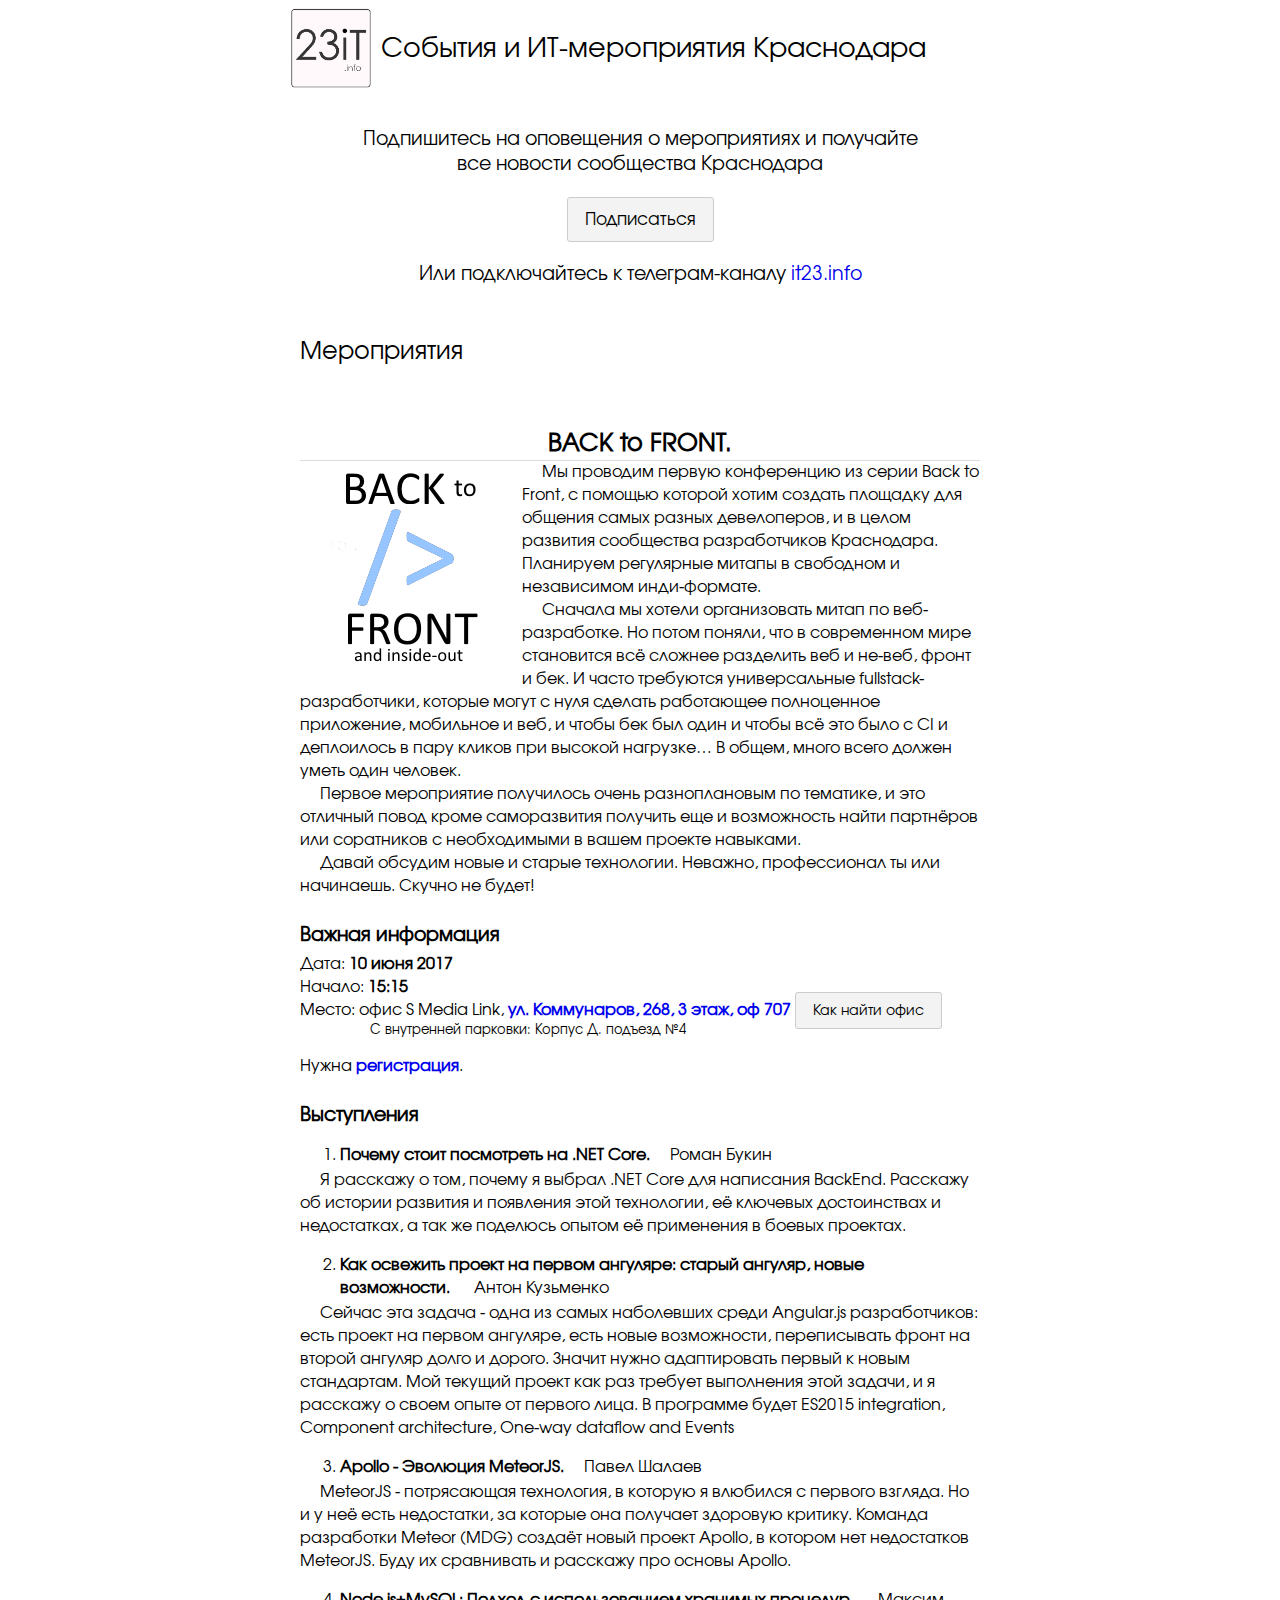
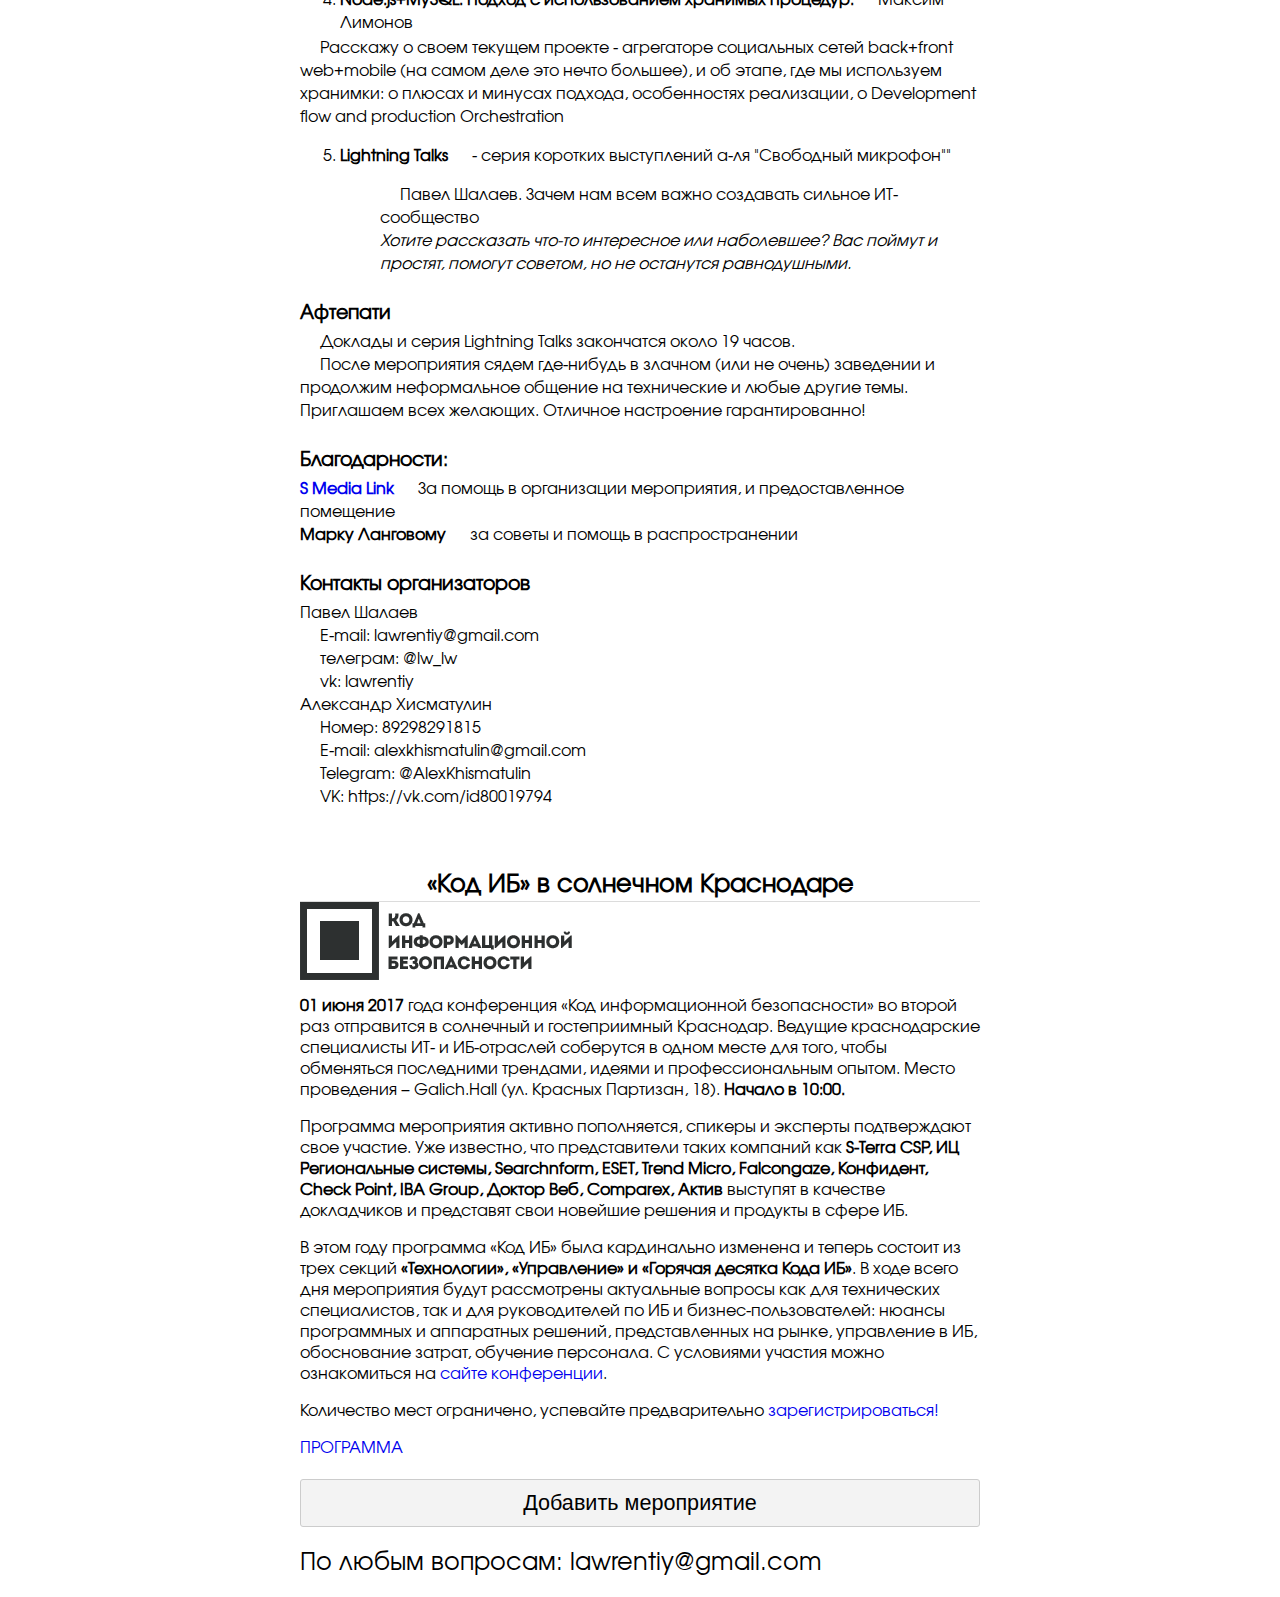
==== index.html @ 142857dc "Add anchors to list items" ====
<html lang="ru-RU">
<head>
	<meta charset="UTF-8">
	<link rel="icon" href="./23it.ico" sizes="32x32">

	<meta property="og:locale" content="ru_RU"/>
	<meta property="og:type" content="article"/>
	<meta property="og:title" content="Back to front"/>
	<meta property="og:description" content="Первый митап краснодарского ИТ-сообщества. Будет интересно"/>
	<meta property="og:image" content="http://23it.info/23it.png"/>
	<meta property="og:url" content="http://23it.info"/>
	<meta property="og:site_name" content="23IT: Краснодарское ИТ-сообщество"/>
</head>
<body>
<div class="container1">
	<div class="container2">
		<div style="display: flex; align-items: center;">
			<div class="it23"></div>
			<div style="padding: 10px; font-size: 27px;">События и ИТ-мероприятия Краснодара</div>
		</div>
		<div style="display: flex; flex-direction: column; align-items: center; width: 80%; align-self: center; text-align: center; margin: 2em; font-size: 120%;">
			<div>Подпишитесь на оповещения о мероприятиях и получайте все новости сообщества Краснодара </div>
			<div class="subscribe-holder" style="display: flex;">
				<a href="https://goo.gl/forms/VqFFEmvRSk7xBGdH3" class="button">Подписаться</a>
			</div>
			<div>Или подключайтесь к телеграм-каналу <a href="https://t.me/info23it">it23.info</a></div>
		</div>

		<div class="events-title">Мероприятия</div>
		<div class="events-list">
			<div class="event-item" id="back-to-front">
				<div class="event-title">
					BACK to FRONT.
				</div>
				<div class="event-image">
					<img src="./event1.png">
				</div>
				<style>
					.c14 {
						font-weight: 600;
					}
					.c2 {
						line-height: 23px;
						margin: 0px;
					}
					.c11 {
						margin-bottom: 2px;
					}
					.c5 {
						margin-top: 25px;
						margin-bottom: 5px;
					}
					.c2 .c0 {
						padding-left: 20px;
					}
				</style>
				<p class="c2"><span class="c0">Мы проводим первую конференцию из серии Back to Front, с помощью которой хотим создать площадку для общения самых разных девелоперов, и в целом развития сообщества разработчиков Краснодара. Планируем регулярные митапы в свободном и независимом инди-формате.</span>
				<p class="c2"><span class="c0">Сначала мы хотели организовать митап по веб-разработке. Но потом поняли, что в современном мире становится всё сложнее разделить веб и не-веб, фронт и бек. И часто требуются универсальные fullstack-разработчики, которые могут с нуля сделать работающее полноценное приложение, мобильное и веб, и чтобы бек был один и чтобы всё это было с CI и деплоилось в пару кликов при высокой нагрузке… В общем, много всего должен уметь один человек.</span>
				</p>
				<p class="c2"><span class="c0">Первое мероприятие получилось очень разноплановым по тематике, и это отличный повод кроме саморазвития получить еще и возможность найти партнёров или соратников с необходимыми в вашем проекте навыками.</span>
				</p>
				<p class="c2"><span class="c0">Давай обсудим новые и старые технологии. Неважно, профессионал ты или начинаешь. Скучно не будет!</span>
				</p>
				<h3 class="c5" id="h.zdnofa4rk8dm"><span class="c7">Важная информация</span></h3>
				<p class="c2"><span>Дата: </span><span class="c14 c17 c20">10 июня 2017</span></p>
				<p class="c2"><span>Начало: </span><span class="c14 c17">15:15</span></p>
				<p class="c2"><span>Место: офис S Media Link, </span><span class="c19 c14"><a class="c8"
				href="https://www.google.com/url?q=https://yandex.ru/maps/-/C6B2ZXky&amp;sa=D&amp;ust=1495154157130000&amp;usg=AFQjCNEn-ondXRL7zR66gYAiQMS7iWRsRQ">ул. Коммунаров, 268, 3 этаж, оф 707</a></span> <a href="./s-media-link-entrance.jpg" class="button">Как найти офис</a>
					<div style="display: inline; margin-left: 70px; font-size: 80%">
						С внутренней парковки: Корпус Д. подъезд №4
					</div>
				</p>
				<p class="c2"><span class="c22">Нужна </span><span class="c19 c14 c22"><a class="c8"
																						  href="https://www.google.com/url?q=https://goo.gl/forms/IW6E6PaaRt15fTJz1&amp;sa=D&amp;ust=1495154157131000&amp;usg=AFQjCNGJ_sB2n3JorK8NePgjfM66gRia4Q">регистрация</a></span><span
						class="c20 c21">.</span></p>
				<h3 class="c5" id="h.siu2spj5l61l"><span class="c7">Выступления</span></h3>
				<ol class="c11 lst-kix_2fzmfdic7xq2-0 start" start="1">
					<li class="c2 c3"><span class="c14">Почему стоит посмотреть на .NET Core.</span><span class="c0">Роман Букин</span>
					</li>
				</ol>
				<p class="c2"><span class="c0">Я расскажу о том, почему я выбрал .NET Core для написания BackEnd. Расскажу об истории развития и появления этой технологии, её ключевых достоинствах и недостатках, а так же поделюсь опытом её применения в боевых проектах.</span>
				</p>
				<ol class="c11 lst-kix_2fzmfdic7xq2-0" start="2">
					<li class="c2 c3"><span
							class="c14">Как освежить проект на первом ангуляре: старый ангуляр, новые возможности.</span><span
							class="c0">&nbsp;Антон Кузьменко</span></li>
				</ol>
				<p class="c2"><span
						class="c0">Сейчас эта задача - одна из самых наболевших среди Angular.js  разработчиков: есть проект на первом ангуляре, есть новые возможности, переписывать фронт на второй ангуляр долго и дорого. Значит нужно адаптировать первый к новым стандартам. Мой текущий проект как раз требует выполнения этой задачи, и я расскажу о своем опыте от первого лица. В программе будет ES2015 integration, Component architecture, One-way dataflow and Events</span></p>
				<ol class="c11 lst-kix_2fzmfdic7xq2-0" start="3">
					<li class="c2 c3"><span class="c14">Apollo - Эволюция MeteorJS.</span><span class="c0">Павел Шалаев</span></li>
				</ol>
				<p class="c2"><span class="c0">MeteorJS - потрясающая технология, в которую я влюбился с первого взгляда. Но и у неё есть недостатки, за которые она получает здоровую критику. Команда разработки Meteor (MDG) создаёт новый проект Apollo, в котором нет недостатков MeteorJS. Буду их сравнивать и расскажу про основы Apollo.</span>
				</p>
				<ol class="c11 lst-kix_2fzmfdic7xq2-0" start="4">
					<li class="c2 c3"><span class="c14">Node.js+MySQL: Подход с использованием хранимых процедур.</span><span class="c0"> Максим Лимонов</span>
					</li>
				</ol>
				<p class="c2"><span class="c0">Расскажу о своем текущем проекте - агрегаторе социальных сетей back+front web+mobile (на самом деле это нечто большее), и об этапе, где мы используем хранимки: о плюсах и минусах подхода, особенностях реализации, о Development flow and production Orchestration</span>
				</p>
				<ol class="c11 lst-kix_2fzmfdic7xq2-0" start="5">
					<li class="c2 c3"><span class="c14">Lightning Talks</span><span class="c0">&nbsp;- серия коротких выступлений а-ля "Свободный микрофон""</span>
					</li>
				</ol>
				<ol class="c11 lst-kix_2fzmfdic7xq2-1 start" start="1">
					<ul class="c2 c15"><span class="c0">Павел Шалаев. Зачем нам всем важно создавать сильное ИТ-сообщество</span></ul>
					<ul class="c2 c15" style="font-style: italic;">
					<span class="c6">Хотите рассказать что-то интересное или наболевшее? Вас поймут и простят, помогут советом, но не останутся равнодушными.</span>
					</ul>
				</ol>
				<h3 class="c5"><span>Афтепати</span></h3>
				<p class="c2"><span class="c0">Доклады и серия Lightning Talks закончатся около 19 часов.</span></p>
				<p class="c2"><span class="c0">После мероприятия сядем где-нибудь в злачном (или не очень) заведении и продолжим неформальное общение на технические и любые другие темы. Приглашаем всех желающих. Отличное настроение гарантированно!</span>
				</p>
				<h3 class="c5" id="h.9fu7ejvj1tx"><span class="c7">Благодарности:</span></h3>
				<p class="c2"><span class="c14 c19"><a class="c8"
													   href="https://www.google.com/url?q=https://ru.smedialink.com&amp;sa=D&amp;ust=1495154157139000&amp;usg=AFQjCNGGu87SRy4Il3c92xdlvUI_kw2Aow">S Media Link</a></span><span>&nbsp;</span><span
						class="c0">За помощь в организации мероприятия, и предоставленное помещение </span></p>
				<p class="c2"><span class="c14">Марку Ланговому</span><span class="c0">&nbsp;за советы и помощь в распространении</span>
				</p>
				<h3 class="c5" id="h.9jhpyguwyeq9"><span class="c7">Контакты организаторов</span></h3>
				<p class="c2"><span class="c1">Павел Шалаев</span></p>
				<p class="c2 c18"><span class="c0">E-mail: lawrentiy@gmail.com</span></p>
				<p class="c2 c18"><span class="c0">телеграм: @lw_lw</span></p>
				<p class="c2 c18"><span class="c0">vk: lawrentiy</span></p>
				<p class="c2"><span class="c1">Александр Хисматулин </span></p>
				<p class="c2 c10"><span class="c0">Номер: 89298291815 </span></p>
				<p class="c2 c10"><span class="c0">E-mail: alexkhismatulin@gmail.com </span></p>
				<p class="c2 c10"><span class="c0">Telegram: @AlexKhismatulin</span></p>
				<p class="c2 c10"><span class="c0">VK: https://vk.com/id80019794</span></p>

			</div>

			<div class="event-item" id="code-ib">
				<div class="event-title">
					«Код ИБ» в солнечном Краснодаре
				</div>
				
					<img src="./codeid-logo.png">
				<p><b>01 июня 2017</b> года конференция «Код информационной безопасности» во второй раз отправится в солнечный и гостеприимный Краснодар. Ведущие краснодарские специалисты ИТ- и ИБ-отраслей соберутся в одном месте для того, чтобы обменяться последними трендами, идеями и профессиональным опытом. Место проведения ‒ Galich.Hall (ул. Красных Партизан, 18). <b>Начало в 10:00.</b></p>
				<p>Программа мероприятия активно пополняется, спикеры и эксперты подтверждают свое участие. Уже известно, что представители таких компаний как <b>S-Terra CSP, ИЦ Региональные системы, Searchnform, ESET, Trend Micro, Falcongaze, Конфидент, Check Point, IBA Group, Доктор Веб, Comparex, Актив</b> выступят в качестве докладчиков и представят свои новейшие решения и продукты в сфере ИБ.</p>
				<p>
					В этом году программа «Код ИБ» была кардинально изменена и теперь состоит из трех секций <b>«Технологии», «Управление» и «Горячая десятка Кода ИБ»</b>. В ходе всего дня мероприятия будут рассмотрены актуальные вопросы как для технических специалистов, так и для руководителей по ИБ и бизнес-пользователей: нюансы программных и аппаратных решений, представленных на рынке, управление в ИБ, обоснование затрат, обучение персонала. С условиями участия можно ознакомиться на <a href="http://codeib.ru/krasnodar/">сайте конференции</a>.
					</p>
					<p>Количество мест ограничено, успевайте предварительно <a href="http://codeib.ru/krasnodar/#reg1">зарегистрироваться!</a></p>

				<a href="http://codeib.ru/krasnodar/program/">ПРОГРАММА</a>
			</div>
			<div style="line-height: 30px;">

			</div>
		</div>

		<div class="events-title">
			<button class="button" style="width: 100%;"
				onclick="alert('Сайт убог, но он работает! Так что пиши в телеграм или на почту, если нажал на эту кнопку не просто так.');">Добавить мероприятие</button>
		</div>

		<div class="events-title">По любым вопросам: lawrentiy@gmail.com</div>
	</div>
</div>
<style>

	@font-face {
		font-family: Evolventa;
		src: url(10359.ttf);
	}

	body {
		font-family: evolventa;
	}

	a {
		text-decoration: none;
	}

	.container1 {
		display: flex;
		align-items: center;
		align-content: center;
		flex-direction: column;
	}
	.container2 {
		max-width: 700px;
		display: flex;
		flex-direction: column;
	}

	.it23 {
		background: url('./23it.png') no-repeat;
		background-size:100%;
		width: 81px;
		height: 81px;
	}

	.events-list {
	}

	.event-item {
		padding: 10px;
	}

	.event-image {
		text-align: center;
		display: inline;
		float: left;
		width: 222px;
		height: 222px;
	}

	.events-title {
		/*border-bottom: 1px gainsboro solid;*/
		padding: 10px;
		font-size: 150%;
	}

	.subscribe-holder {
		margin: 20px 0px;
	}

	.button {
		background: #f3f3f3;
		border: 1px solid #cccccc;
		border-radius: 3px;
		font-size: 90%;
		padding: 10px 17px;
		text-decoration: none;
		color: inherit;
	}

	.event-title {
		font-weight: bolder;
		text-align: center;
		border-bottom: 1px solid gainsboro;
		font-size: x-large;
		margin-top: 40px;
	}
</style>
</body>
</html>
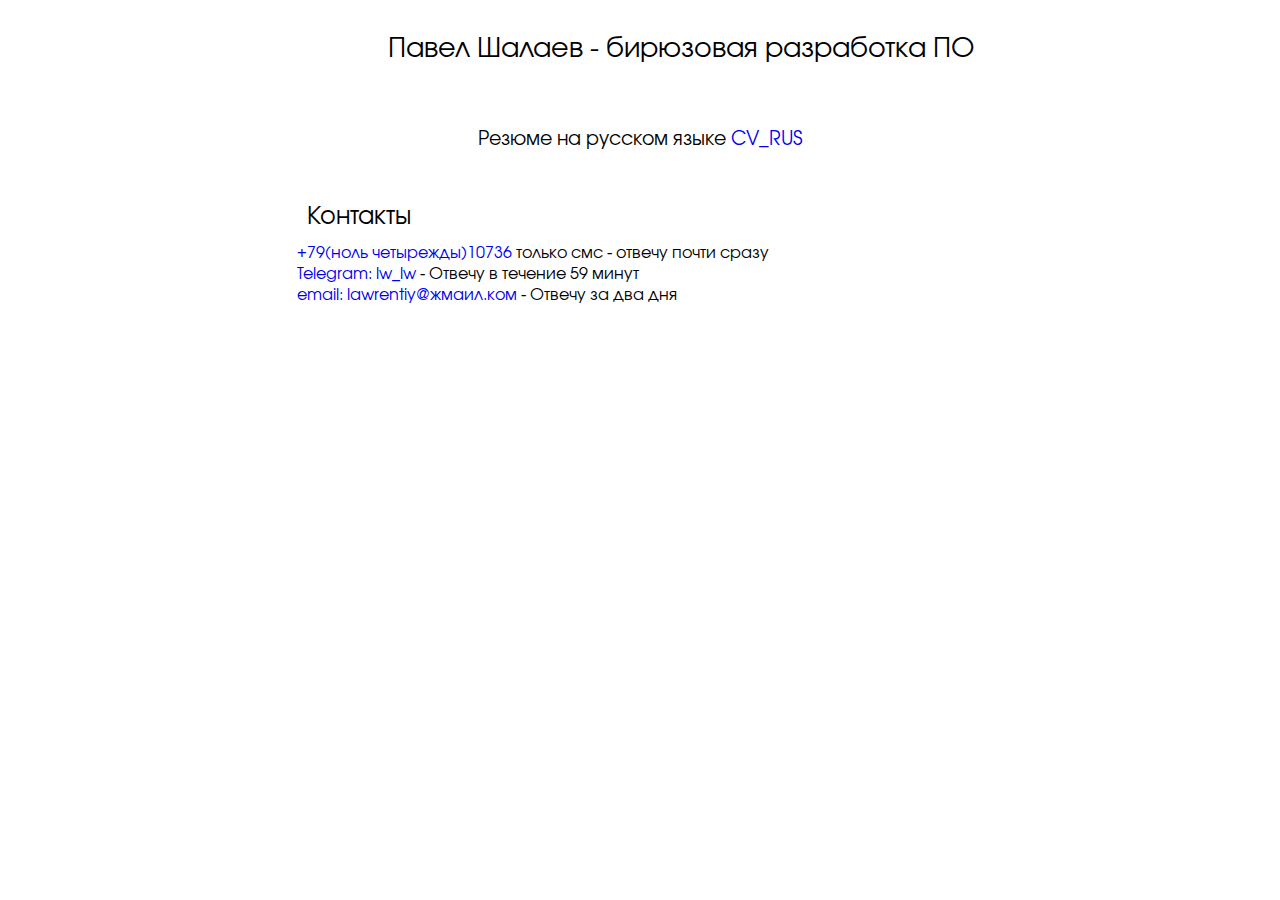
==== commit 0fabb97c: "my CV" ====
--- a/index.html
+++ b/index.html
@@ -1,162 +1,29 @@
 <html lang="ru-RU">
 <head>
 	<meta charset="UTF-8">
-	<link rel="icon" href="./23it.ico" sizes="32x32">
+<!--	<link rel="icon" href="./23it.ico" sizes="32x32">-->
 
 	<meta property="og:locale" content="ru_RU"/>
 	<meta property="og:type" content="article"/>
-	<meta property="og:title" content="Back to front"/>
-	<meta property="og:description" content="Первый митап краснодарского ИТ-сообщества. Будет интересно"/>
-	<meta property="og:image" content="http://23it.info/23it.png"/>
-	<meta property="og:url" content="http://23it.info"/>
-	<meta property="og:site_name" content="23IT: Краснодарское ИТ-сообщество"/>
+	<meta property="og:title" content="Павел Шалаев - бирюзовая разработка ПО"/>
+	<meta property="og:description" content="Павел Шалаев - бирюзовая разработка ПО"/>
+	<meta property="og:site_name" content="Павел Шалаев - бирюзовая разработка ПО"/>
 </head>
 <body>
 <div class="container1">
 	<div class="container2">
 		<div style="display: flex; align-items: center;">
 			<div class="it23"></div>
-			<div style="padding: 10px; font-size: 27px;">События и ИТ-мероприятия Краснодара</div>
+			<div style="padding: 10px; font-size: 27px;">Павел Шалаев - бирюзовая разработка ПО</div>
 		</div>
 		<div style="display: flex; flex-direction: column; align-items: center; width: 80%; align-self: center; text-align: center; margin: 2em; font-size: 120%;">
-			<div>Подпишитесь на оповещения о мероприятиях и получайте все новости сообщества Краснодара </div>
-			<div class="subscribe-holder" style="display: flex;">
-				<a href="https://goo.gl/forms/VqFFEmvRSk7xBGdH3" class="button">Подписаться</a>
-			</div>
-			<div>Или подключайтесь к телеграм-каналу <a href="https://t.me/info23it">it23.info</a></div>
+			<div>Резюме на русском языке <a href="PAVEL_SHALEV_CV_RUS.pdf">CV_RUS</a></div>
 		</div>
 
-		<div class="events-title">Мероприятия</div>
-		<div class="events-list">
-			<div class="event-item" id="back-to-front">
-				<div class="event-title">
-					BACK to FRONT.
-				</div>
-				<div class="event-image">
-					<img src="./event1.png">
-				</div>
-				<style>
-					.c14 {
-						font-weight: 600;
-					}
-					.c2 {
-						line-height: 23px;
-						margin: 0px;
-					}
-					.c11 {
-						margin-bottom: 2px;
-					}
-					.c5 {
-						margin-top: 25px;
-						margin-bottom: 5px;
-					}
-					.c2 .c0 {
-						padding-left: 20px;
-					}
-				</style>
-				<p class="c2"><span class="c0">Мы проводим первую конференцию из серии Back to Front, с помощью которой хотим создать площадку для общения самых разных девелоперов, и в целом развития сообщества разработчиков Краснодара. Планируем регулярные митапы в свободном и независимом инди-формате.</span>
-				<p class="c2"><span class="c0">Сначала мы хотели организовать митап по веб-разработке. Но потом поняли, что в современном мире становится всё сложнее разделить веб и не-веб, фронт и бек. И часто требуются универсальные fullstack-разработчики, которые могут с нуля сделать работающее полноценное приложение, мобильное и веб, и чтобы бек был один и чтобы всё это было с CI и деплоилось в пару кликов при высокой нагрузке… В общем, много всего должен уметь один человек.</span>
-				</p>
-				<p class="c2"><span class="c0">Первое мероприятие получилось очень разноплановым по тематике, и это отличный повод кроме саморазвития получить еще и возможность найти партнёров или соратников с необходимыми в вашем проекте навыками.</span>
-				</p>
-				<p class="c2"><span class="c0">Давай обсудим новые и старые технологии. Неважно, профессионал ты или начинаешь. Скучно не будет!</span>
-				</p>
-				<h3 class="c5" id="h.zdnofa4rk8dm"><span class="c7">Важная информация</span></h3>
-				<p class="c2"><span>Дата: </span><span class="c14 c17 c20">10 июня 2017</span></p>
-				<p class="c2"><span>Начало: </span><span class="c14 c17">15:15</span></p>
-				<p class="c2"><span>Место: офис S Media Link, </span><span class="c19 c14"><a class="c8"
-				href="https://www.google.com/url?q=https://yandex.ru/maps/-/C6B2ZXky&amp;sa=D&amp;ust=1495154157130000&amp;usg=AFQjCNEn-ondXRL7zR66gYAiQMS7iWRsRQ">ул. Коммунаров, 268, 3 этаж, оф 707</a></span> <a href="./s-media-link-entrance.jpg" class="button">Как найти офис</a>
-					<div style="display: inline; margin-left: 70px; font-size: 80%">
-						С внутренней парковки: Корпус Д. подъезд №4
-					</div>
-				</p>
-				<p class="c2"><span class="c22">Нужна </span><span class="c19 c14 c22"><a class="c8"
-																						  href="https://www.google.com/url?q=https://goo.gl/forms/IW6E6PaaRt15fTJz1&amp;sa=D&amp;ust=1495154157131000&amp;usg=AFQjCNGJ_sB2n3JorK8NePgjfM66gRia4Q">регистрация</a></span><span
-						class="c20 c21">.</span></p>
-				<h3 class="c5" id="h.siu2spj5l61l"><span class="c7">Выступления</span></h3>
-				<ol class="c11 lst-kix_2fzmfdic7xq2-0 start" start="1">
-					<li class="c2 c3"><span class="c14">Почему стоит посмотреть на .NET Core.</span><span class="c0">Роман Букин</span>
-					</li>
-				</ol>
-				<p class="c2"><span class="c0">Я расскажу о том, почему я выбрал .NET Core для написания BackEnd. Расскажу об истории развития и появления этой технологии, её ключевых достоинствах и недостатках, а так же поделюсь опытом её применения в боевых проектах.</span>
-				</p>
-				<ol class="c11 lst-kix_2fzmfdic7xq2-0" start="2">
-					<li class="c2 c3"><span
-							class="c14">Как освежить проект на первом ангуляре: старый ангуляр, новые возможности.</span><span
-							class="c0">&nbsp;Антон Кузьменко</span></li>
-				</ol>
-				<p class="c2"><span
-						class="c0">Сейчас эта задача - одна из самых наболевших среди Angular.js  разработчиков: есть проект на первом ангуляре, есть новые возможности, переписывать фронт на второй ангуляр долго и дорого. Значит нужно адаптировать первый к новым стандартам. Мой текущий проект как раз требует выполнения этой задачи, и я расскажу о своем опыте от первого лица. В программе будет ES2015 integration, Component architecture, One-way dataflow and Events</span></p>
-				<ol class="c11 lst-kix_2fzmfdic7xq2-0" start="3">
-					<li class="c2 c3"><span class="c14">Apollo - Эволюция MeteorJS.</span><span class="c0">Павел Шалаев</span></li>
-				</ol>
-				<p class="c2"><span class="c0">MeteorJS - потрясающая технология, в которую я влюбился с первого взгляда. Но и у неё есть недостатки, за которые она получает здоровую критику. Команда разработки Meteor (MDG) создаёт новый проект Apollo, в котором нет недостатков MeteorJS. Буду их сравнивать и расскажу про основы Apollo.</span>
-				</p>
-				<ol class="c11 lst-kix_2fzmfdic7xq2-0" start="4">
-					<li class="c2 c3"><span class="c14">Node.js+MySQL: Подход с использованием хранимых процедур.</span><span class="c0"> Максим Лимонов</span>
-					</li>
-				</ol>
-				<p class="c2"><span class="c0">Расскажу о своем текущем проекте - агрегаторе социальных сетей back+front web+mobile (на самом деле это нечто большее), и об этапе, где мы используем хранимки: о плюсах и минусах подхода, особенностях реализации, о Development flow and production Orchestration</span>
-				</p>
-				<ol class="c11 lst-kix_2fzmfdic7xq2-0" start="5">
-					<li class="c2 c3"><span class="c14">Lightning Talks</span><span class="c0">&nbsp;- серия коротких выступлений а-ля "Свободный микрофон""</span>
-					</li>
-				</ol>
-				<ol class="c11 lst-kix_2fzmfdic7xq2-1 start" start="1">
-					<ul class="c2 c15"><span class="c0">Павел Шалаев. Зачем нам всем важно создавать сильное ИТ-сообщество</span></ul>
-					<ul class="c2 c15" style="font-style: italic;">
-					<span class="c6">Хотите рассказать что-то интересное или наболевшее? Вас поймут и простят, помогут советом, но не останутся равнодушными.</span>
-					</ul>
-				</ol>
-				<h3 class="c5"><span>Афтепати</span></h3>
-				<p class="c2"><span class="c0">Доклады и серия Lightning Talks закончатся около 19 часов.</span></p>
-				<p class="c2"><span class="c0">После мероприятия сядем где-нибудь в злачном (или не очень) заведении и продолжим неформальное общение на технические и любые другие темы. Приглашаем всех желающих. Отличное настроение гарантированно!</span>
-				</p>
-				<h3 class="c5" id="h.9fu7ejvj1tx"><span class="c7">Благодарности:</span></h3>
-				<p class="c2"><span class="c14 c19"><a class="c8"
-													   href="https://www.google.com/url?q=https://ru.smedialink.com&amp;sa=D&amp;ust=1495154157139000&amp;usg=AFQjCNGGu87SRy4Il3c92xdlvUI_kw2Aow">S Media Link</a></span><span>&nbsp;</span><span
-						class="c0">За помощь в организации мероприятия, и предоставленное помещение </span></p>
-				<p class="c2"><span class="c14">Марку Ланговому</span><span class="c0">&nbsp;за советы и помощь в распространении</span>
-				</p>
-				<h3 class="c5" id="h.9jhpyguwyeq9"><span class="c7">Контакты организаторов</span></h3>
-				<p class="c2"><span class="c1">Павел Шалаев</span></p>
-				<p class="c2 c18"><span class="c0">E-mail: lawrentiy@gmail.com</span></p>
-				<p class="c2 c18"><span class="c0">телеграм: @lw_lw</span></p>
-				<p class="c2 c18"><span class="c0">vk: lawrentiy</span></p>
-				<p class="c2"><span class="c1">Александр Хисматулин </span></p>
-				<p class="c2 c10"><span class="c0">Номер: 89298291815 </span></p>
-				<p class="c2 c10"><span class="c0">E-mail: alexkhismatulin@gmail.com </span></p>
-				<p class="c2 c10"><span class="c0">Telegram: @AlexKhismatulin</span></p>
-				<p class="c2 c10"><span class="c0">VK: https://vk.com/id80019794</span></p>
-
-			</div>
-
-			<div class="event-item" id="code-ib">
-				<div class="event-title">
-					«Код ИБ» в солнечном Краснодаре
-				</div>
-				
-					<img src="./codeid-logo.png">
-				<p><b>01 июня 2017</b> года конференция «Код информационной безопасности» во второй раз отправится в солнечный и гостеприимный Краснодар. Ведущие краснодарские специалисты ИТ- и ИБ-отраслей соберутся в одном месте для того, чтобы обменяться последними трендами, идеями и профессиональным опытом. Место проведения ‒ Galich.Hall (ул. Красных Партизан, 18). <b>Начало в 10:00.</b></p>
-				<p>Программа мероприятия активно пополняется, спикеры и эксперты подтверждают свое участие. Уже известно, что представители таких компаний как <b>S-Terra CSP, ИЦ Региональные системы, Searchnform, ESET, Trend Micro, Falcongaze, Конфидент, Check Point, IBA Group, Доктор Веб, Comparex, Актив</b> выступят в качестве докладчиков и представят свои новейшие решения и продукты в сфере ИБ.</p>
-				<p>
-					В этом году программа «Код ИБ» была кардинально изменена и теперь состоит из трех секций <b>«Технологии», «Управление» и «Горячая десятка Кода ИБ»</b>. В ходе всего дня мероприятия будут рассмотрены актуальные вопросы как для технических специалистов, так и для руководителей по ИБ и бизнес-пользователей: нюансы программных и аппаратных решений, представленных на рынке, управление в ИБ, обоснование затрат, обучение персонала. С условиями участия можно ознакомиться на <a href="http://codeib.ru/krasnodar/">сайте конференции</a>.
-					</p>
-					<p>Количество мест ограничено, успевайте предварительно <a href="http://codeib.ru/krasnodar/#reg1">зарегистрироваться!</a></p>
-
-				<a href="http://codeib.ru/krasnodar/program/">ПРОГРАММА</a>
-			</div>
-			<div style="line-height: 30px;">
-
-			</div>
-		</div>
-
-		<div class="events-title">
-			<button class="button" style="width: 100%;"
-				onclick="alert('Сайт убог, но он работает! Так что пиши в телеграм или на почту, если нажал на эту кнопку не просто так.');">Добавить мероприятие</button>
-		</div>
-
-		<div class="events-title">По любым вопросам: lawrentiy@gmail.com</div>
+		<div class="events-title">Контакты</div>
+		<div><a href="call:+79000010736">+79(ноль четырежды)10736</a> только смс - отвечу почти сразу</div>
+		<div><a href="https://t.me/lw_lw">Telegram: lw_lw</a> - Отвечу в течение 59 минут</div>
+		<div><a href="mail:lawrentiy@жмаил.ком">email: lawrentiy@жмаил.ком</a> - Отвечу за два дня</div>
 	</div>
 </div>
 <style>
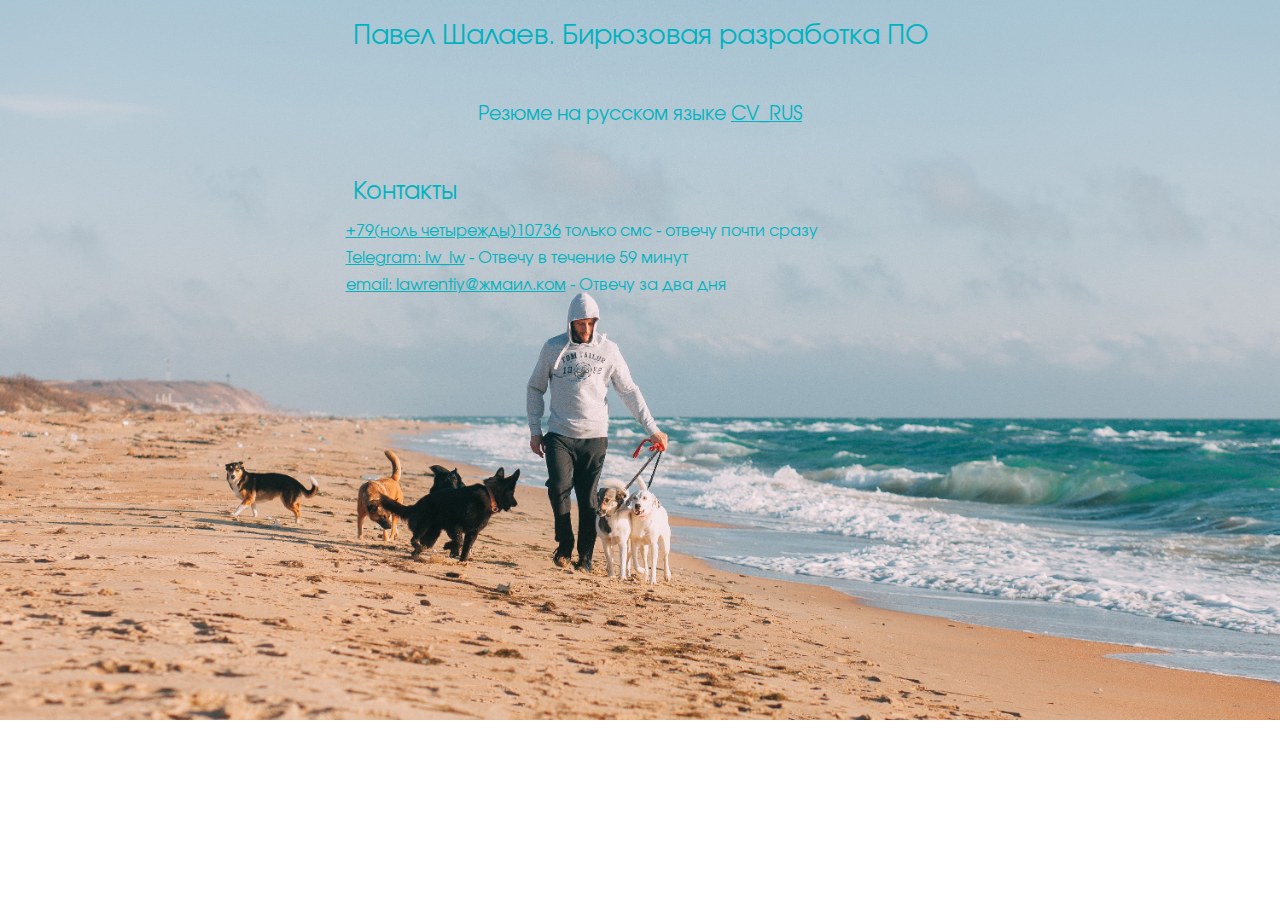
==== commit 9d7665fe: "add background and color" ====
--- a/index.html
+++ b/index.html
@@ -5,25 +5,24 @@
 
 	<meta property="og:locale" content="ru_RU"/>
 	<meta property="og:type" content="article"/>
-	<meta property="og:title" content="Павел Шалаев - бирюзовая разработка ПО"/>
-	<meta property="og:description" content="Павел Шалаев - бирюзовая разработка ПО"/>
-	<meta property="og:site_name" content="Павел Шалаев - бирюзовая разработка ПО"/>
+	<meta property="og:title" content="Павел Шалаев. Бирюзовая разработка ПО"/>
+	<meta property="og:description" content="Павел Шалаев. Бирюзовая разработка ПО"/>
+	<meta property="og:site_name" content="Павел Шалаев. Бирюзовая разработка ПО"/>
 </head>
 <body>
 <div class="container1">
 	<div class="container2">
 		<div style="display: flex; align-items: center;">
-			<div class="it23"></div>
-			<div style="padding: 10px; font-size: 27px;">Павел Шалаев - бирюзовая разработка ПО</div>
+			<div style="padding: 10px; font-size: 27px;">Павел Шалаев. Бирюзовая разработка ПО</div>
 		</div>
 		<div style="display: flex; flex-direction: column; align-items: center; width: 80%; align-self: center; text-align: center; margin: 2em; font-size: 120%;">
 			<div>Резюме на русском языке <a href="PAVEL_SHALEV_CV_RUS.pdf">CV_RUS</a></div>
 		</div>
 
 		<div class="events-title">Контакты</div>
-		<div><a href="call:+79000010736">+79(ноль четырежды)10736</a> только смс - отвечу почти сразу</div>
-		<div><a href="https://t.me/lw_lw">Telegram: lw_lw</a> - Отвечу в течение 59 минут</div>
-		<div><a href="mail:lawrentiy@жмаил.ком">email: lawrentiy@жмаил.ком</a> - Отвечу за два дня</div>
+		<div class="contact"><a href="call:+79000010736">+79(ноль четырежды)10736</a> только смс - отвечу почти сразу</div>
+		<div class="contact"><a href="https://t.me/lw_lw">Telegram: lw_lw</a> - Отвечу в течение 59 минут</div>
+		<div class="contact"><a href="mail:lawrentiy@жмаил.ком">email: lawrentiy@жмаил.ком</a> - Отвечу за два дня</div>
 	</div>
 </div>
 <style>
@@ -35,10 +34,21 @@
 
 	body {
 		font-family: evolventa;
+		color: #00b3c1;
+		background: url('./iam.jpg') no-repeat;
+		background-size:100%;
 	}
 
 	a {
-		text-decoration: none;
+		color: #00b3c1;
+	}
+
+	a:hover {
+		color: #00575e;
+	}
+
+	.contact {
+		padding: 3px;
 	}
 
 	.container1 {
@@ -53,54 +63,9 @@
 		flex-direction: column;
 	}
 
-	.it23 {
-		background: url('./23it.png') no-repeat;
-		background-size:100%;
-		width: 81px;
-		height: 81px;
-	}
-
-	.events-list {
-	}
-
-	.event-item {
-		padding: 10px;
-	}
-
-	.event-image {
-		text-align: center;
-		display: inline;
-		float: left;
-		width: 222px;
-		height: 222px;
-	}
-
 	.events-title {
-		/*border-bottom: 1px gainsboro solid;*/
 		padding: 10px;
 		font-size: 150%;
-	}
-
-	.subscribe-holder {
-		margin: 20px 0px;
-	}
-
-	.button {
-		background: #f3f3f3;
-		border: 1px solid #cccccc;
-		border-radius: 3px;
-		font-size: 90%;
-		padding: 10px 17px;
-		text-decoration: none;
-		color: inherit;
-	}
-
-	.event-title {
-		font-weight: bolder;
-		text-align: center;
-		border-bottom: 1px solid gainsboro;
-		font-size: x-large;
-		margin-top: 40px;
 	}
 </style>
 </body>
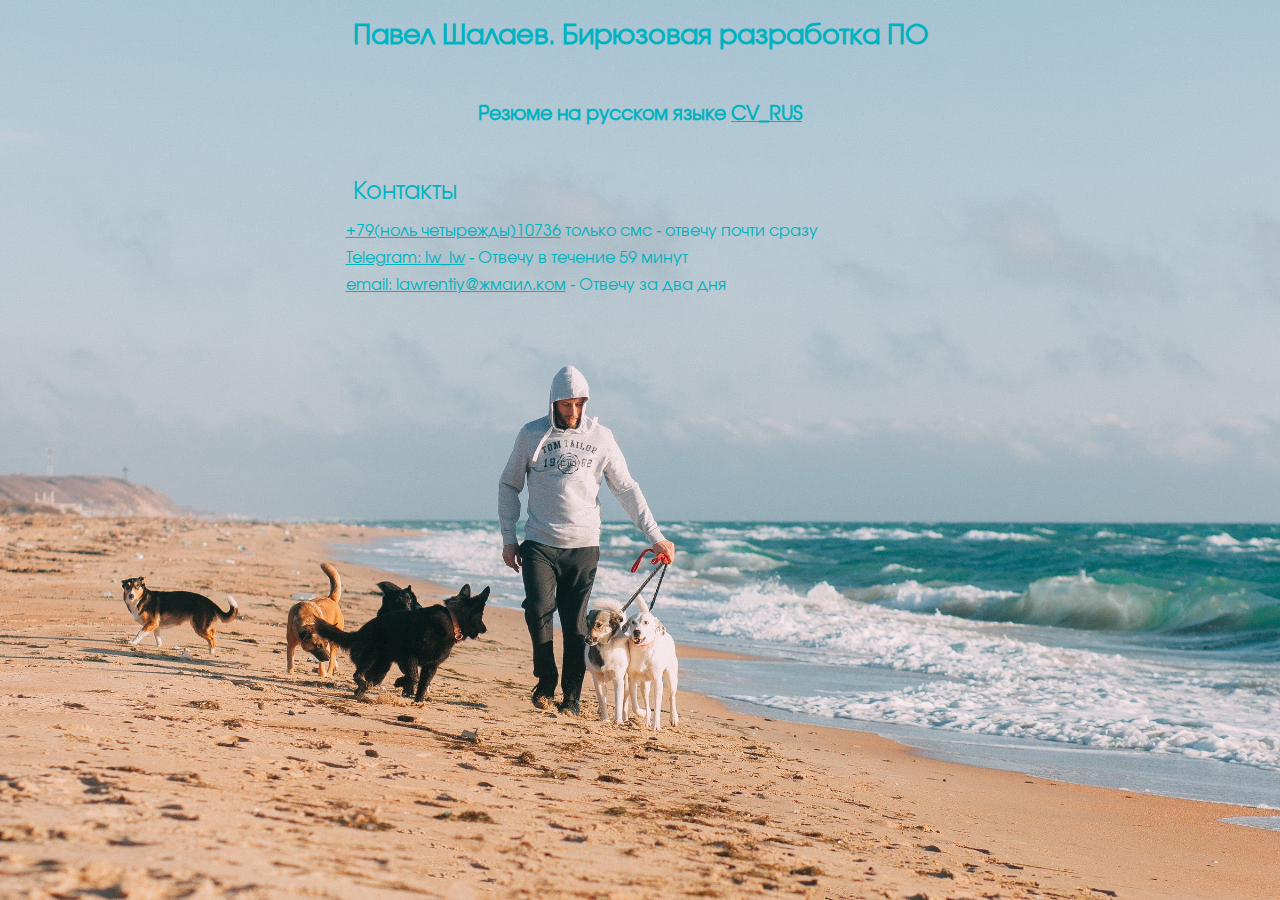
==== commit 52407a05: "fix background" ====
--- a/index.html
+++ b/index.html
@@ -12,10 +12,10 @@
 <body>
 <div class="container1">
 	<div class="container2">
-		<div style="display: flex; align-items: center;">
+		<div style="display: flex; align-items: center; font-weight: bold;">
 			<div style="padding: 10px; font-size: 27px;">Павел Шалаев. Бирюзовая разработка ПО</div>
 		</div>
-		<div style="display: flex; flex-direction: column; align-items: center; width: 80%; align-self: center; text-align: center; margin: 2em; font-size: 120%;">
+		<div style="font-weight: bold; display: flex; flex-direction: column; align-items: center; width: 80%; align-self: center; text-align: center; margin: 2em; font-size: 120%;">
 			<div>Резюме на русском языке <a href="PAVEL_SHALEV_CV_RUS.pdf">CV_RUS</a></div>
 		</div>
 
@@ -35,8 +35,10 @@
 	body {
 		font-family: evolventa;
 		color: #00b3c1;
-		background: url('./iam.jpg') no-repeat;
+		background: url('./iam.jpg');
 		background-size:100%;
+		background-size: cover;
+		background-position: center;
 	}
 
 	a {
